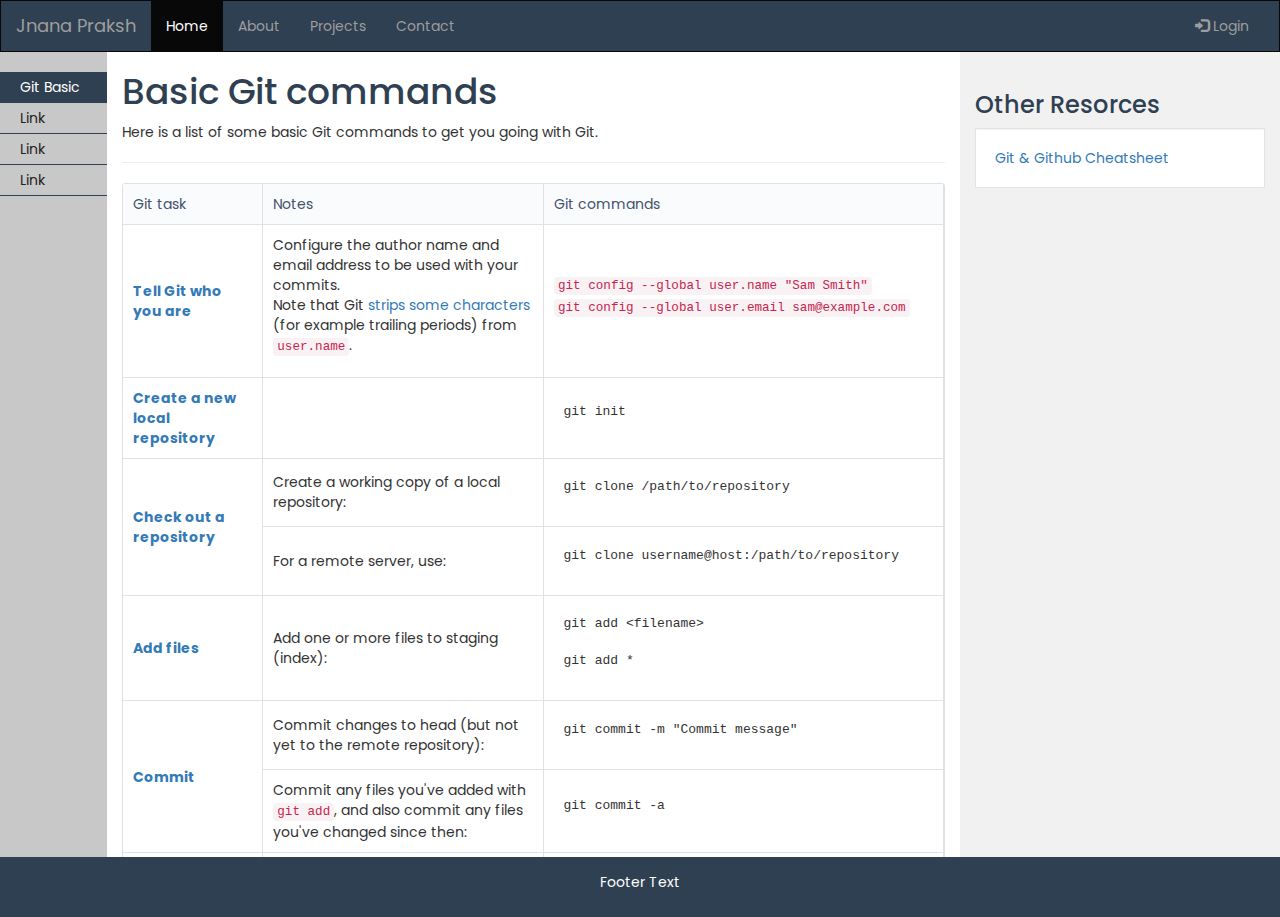
==== js-basics/git-commands.html @ 37b2b0ae "git commends file added" ====
<!DOCTYPE html>
<html lang="en">

<head>
  <title>Git Commands</title>
  <script src="js/nav.js"></script>
  <script>
    cmnHeader()
  </script>

  <link rel="stylesheet" href="css/git-commands.css">


</head>

<body>
  <!-- navbar -->
  <script>
    mainNav()
  </script>

  <div class="container-fluid text-center">
    <div class="row  full-height">
      <script>
        leftNav("git")
      </script>

      <div class="col-sm-8 text-left mid-body">
        <h1>Basic Git commands</h1>
        <p>Here is a list of some basic Git commands to get you going with Git.</p>
        <hr>
        <table class="confluenceTable">
          <tbody>
            <tr>
              <th class="confluenceTh">Git task</th>
              <th class="confluenceTh">Notes</th>
              <th width="400" class="confluenceTh">Git commands</th>
            </tr>
            <tr>
              <td colspan="1" class="confluenceTd"><strong><a rel="nofollow" class="external-link"
                    href="https://www.atlassian.com/git/tutorials/setting-up-a-repository/git-config">Tell Git who you
                    are</a></strong></td>
              <td colspan="1" class="confluenceTd">Configure the author name and email address to be used with your
                commits.<p>Note that Git <a rel="nofollow" class="external-link"
                    href="http://stackoverflow.com/questions/26159274/is-it-possible-to-have-a-trailing-period-in-user-name-in-git/26219423#26219423">strips
                    some characters</a> (for example trailing periods) from <code>user.name</code>.</p>
              </td>
              <td colspan="1" class="confluenceTd"><code>git config --global user.name "Sam Smith"</code>
                <p><code>git config&nbsp;--global&nbsp;user.email sam@example.com</code></p>
              </td>
            </tr>
            <tr>
              <td class="confluenceTd"><strong><a rel="nofollow" class="external-link"
                    href="https://www.atlassian.com/git/tutorials/setting-up-a-repository/git-init">Create a new local
                    repository</a> </strong></td>
              <td class="confluenceTd">&nbsp;</td>
              <td class="confluenceTd">
                <pre>git init</pre>
              </td>
            </tr>
            <tr>
              <td rowspan="2" class="confluenceTd"><strong><a rel="nofollow" class="external-link"
                    href="https://www.atlassian.com/git/tutorials/setting-up-a-repository/git-clone">Check out a
                    repository</a> </strong></td>
              <td class="confluenceTd">Create a working copy of a local repository:</td>
              <td class="confluenceTd">
                <pre>git clone /path/to/repository</pre>
              </td>
            </tr>
            <tr>
              <td class="confluenceTd">For a remote server, use:</td>
              <td class="confluenceTd">
                <pre>git clone username@host:/path/to/repository</pre>
              </td>
            </tr>
            <tr>
              <td class="confluenceTd"><strong><a rel="nofollow" class="external-link"
                    href="https://www.atlassian.com/git/tutorials/saving-changes#git-add">Add files</a> </strong></td>
              <td class="confluenceTd">Add one or more files to staging (index):</td>
              <td class="confluenceTd">
                <pre>git add &lt;filename&gt;

git add *</pre>
              </td>
            </tr>
            <tr>
              <td rowspan="2" class="confluenceTd"><strong><a rel="nofollow" class="external-link"
                    href="https://www.atlassian.com/git/tutorials/saving-changes#git-commit">Commit</a> </strong></td>
              <td colspan="1" class="confluenceTd">Commit changes to head (but not yet to the remote repository):</td>
              <td colspan="1" class="confluenceTd">
                <pre>git commit -m "Commit message"</pre>
              </td>
            </tr>
            <tr>
              <td colspan="1" class="confluenceTd">Commit any files you've added with <code>git add</code>, and also
                commit any files you've changed since then:</td>
              <td colspan="1" class="confluenceTd">
                <pre>git commit -a</pre>
              </td>
            </tr>
            <tr>
              <td colspan="1" class="confluenceTd"><strong><a rel="nofollow" class="external-link"
                    href="https://www.atlassian.com/git/tutorials/syncing#git-push">Push</a> </strong></td>
              <td colspan="1" class="confluenceTd">Send changes to the master branch of your remote repository:</td>
              <td colspan="1" class="confluenceTd">
                <pre>git push origin master</pre>
              </td>
            </tr>
            <tr>
              <td colspan="1" class="confluenceTd"><strong><a rel="nofollow" class="external-link"
                    href="https://www.atlassian.com/git/tutorials/inspecting-a-repository#git-status">Status</a>
                </strong></td>
              <td colspan="1" class="confluenceTd">List the files you've changed and those you still need to add or
                commit:</td>
              <td colspan="1" class="confluenceTd">
                <pre>git status</pre>
              </td>
            </tr>
            <tr>
              <td rowspan="2" class="confluenceTd"><strong><a rel="nofollow" class="external-link"
                    href="https://www.atlassian.com/git/tutorials/syncing#git-remote">Connect to a remote repository</a>
                </strong></td>
              <td colspan="1" class="confluenceTd">If you haven't connected your local repository to a remote server,
                add the server to be able to push to it:</td>
              <td colspan="1" class="confluenceTd"><code>git remote add origin &lt;server&gt;</code></td>
            </tr>
            <tr>
              <td colspan="1" class="confluenceTd">List all currently configured remote repositories:</td>
              <td colspan="1" class="confluenceTd"><code>git remote -v</code></td>
            </tr>
            <tr>
              <td rowspan="7" class="confluenceTd"><strong><a rel="nofollow" class="external-link"
                    href="https://www.atlassian.com/git/tutorials/using-branches">Branches</a> </strong></td>
              <td colspan="1" class="confluenceTd">Create a new branch and switch to it:</td>
              <td colspan="1" class="confluenceTd">
                <pre>git checkout -b &lt;branchname&gt;</pre>
              </td>
            </tr>
            <tr>
              <td colspan="1" class="confluenceTd">Switch from one branch to another:</td>
              <td colspan="1" class="confluenceTd">
                <pre>git checkout &lt;branchname&gt;</pre>
              </td>
            </tr>
            <tr>
              <td colspan="1" class="confluenceTd">List all the branches in your repo, and also tell you what branch
                you're currently in:</td>
              <td colspan="1" class="confluenceTd">
                <pre>git branch</pre>
              </td>
            </tr>
            <tr>
              <td colspan="1" class="confluenceTd">Delete the feature branch:</td>
              <td colspan="1" class="confluenceTd">
                <pre>git branch -d &lt;branchname&gt;</pre>
              </td>
            </tr>
            <tr>
              <td colspan="1" class="confluenceTd">Push the branch to your remote repository, so others can use it:</td>
              <td colspan="1" class="confluenceTd">
                <pre>git push origin &lt;branchname&gt;</pre>
              </td>
            </tr>
            <tr>
              <td colspan="1" class="confluenceTd">Push all branches to your remote repository:</td>
              <td colspan="1" class="confluenceTd">
                <pre>git push --all origin</pre>
              </td>
            </tr>
            <tr>
              <td colspan="1" class="confluenceTd">Delete a branch on your remote repository:</td>
              <td colspan="1" class="confluenceTd">
                <pre>git push origin :&lt;branchname&gt;</pre>
              </td>
            </tr>
            <tr>
              <td rowspan="4" class="confluenceTd"><strong><a rel="nofollow" class="external-link"
                    href="https://www.atlassian.com/git/tutorials/syncing">Update from the remote
                    repository</a></strong></td>
              <td colspan="1" class="confluenceTd">Fetch and merge changes on the remote server to your working
                directory:</td>
              <td colspan="1" class="confluenceTd"><code>git pull</code></td>
            </tr>
            <tr>
              <td colspan="1" class="confluenceTd">To merge a different branch into your active branch:</td>
              <td colspan="1" class="confluenceTd">
                <pre>git merge &lt;branchname&gt;</pre>
              </td>
            </tr>
            <tr>
              <td colspan="1" class="confluenceTd">View all the merge conflicts:<p>View the conflicts against the base
                  file:</p>
                <p>Preview changes, before merging:</p>
              </td>
              <td colspan="1" class="confluenceTd"><code>git diff</code>
                <p><code>git diff --base &lt;filename&gt;</code></p>
                <pre>git diff &lt;sourcebranch&gt; &lt;targetbranch&gt;</pre>
              </td>
            </tr>
            <tr>
              <td colspan="1" class="confluenceTd">After you have manually resolved any conflicts, you mark the changed
                file:</td>
              <td colspan="1" class="confluenceTd">
                <pre>git add &lt;filename&gt;</pre>
              </td>
            </tr>
            <tr>
              <td rowspan="3" class="confluenceTd"><strong>Tags</strong></td>
              <td colspan="1" class="confluenceTd">You can use tagging to mark a significant changeset, such as a
                release:</td>
              <td colspan="1" class="confluenceTd">
                <pre>git tag 1.0.0 &lt;commitID&gt;</pre>
              </td>
            </tr>
            <tr>
              <td colspan="1" class="confluenceTd">CommitId is the leading characters of the changeset ID, up to 10, but
                must be unique. Get the ID using:</td>
              <td colspan="1" class="confluenceTd">
                <pre>git log</pre>
              </td>
            </tr>
            <tr>
              <td colspan="1" class="confluenceTd">Push all tags to remote repository:</td>
              <td colspan="1" class="confluenceTd">
                <pre>git push --tags origin</pre>
              </td>
            </tr>
            <tr>
              <td rowspan="2" class="confluenceTd"><strong><a rel="nofollow" class="external-link"
                    href="https://www.atlassian.com/git/tutorials/undoing-changes">Undo local changes</a> </strong></td>
              <td colspan="1" class="confluenceTd">If you mess up, you can replace the changes in your working tree with
                the last content in head:<p>Changes already added to the index, as well as new files, will be kept.</p>
              </td>
              <td colspan="1" class="confluenceTd">
                <pre>git checkout -- &lt;filename&gt;</pre>
              </td>
            </tr>
            <tr>
              <td colspan="1" class="confluenceTd">Instead, to drop all your local changes and commits, fetch the latest
                history from the server and point your local master branch at it, do this:</td>
              <td colspan="1" class="confluenceTd">
                <pre>git fetch origin

git reset --hard origin/master</pre>
              </td>
            </tr>
            <tr>
              <td class="confluenceTd"><span style="color: rgb(0,0,0);"><strong>Search</strong> </span></td>
              <td colspan="1" class="confluenceTd">Search the working directory for <code>foo()</code>:</td>
              <td colspan="1" class="confluenceTd"><code>git grep "foo()"</code></td>
            </tr>
          </tbody>
        </table>
      </div>

      <!-- RIGHT CONTAINER -->
      <div class="col-sm-3 sidenav">
        <h3>Other Resorces</h3>
        <div class="well">

          <a href="https://dev.to/zinox9/git-github-cheatsheet-22ok" target="blank">Git & Github Cheatsheet</a>
        </div>

      </div>
    </div>
  </div>

  <!-- footer -->
  <script>
    bottomfooter()
  </script>

</body>

</html>
---- js-basics/css/git-commands.css ----
table.confluenceTable {
  margin-top: 12px;
  border-collapse: separate;
  border-spacing: 0;
  border: 1px solid #DFE1E6;
  -webkit-border-radius: 3px;
  -moz-border-radius: 3px;
}

thead,
tbody,
tfoot {
  border-bottom: 2px solid #DFE1E6;
}

table.confluenceTable th.confluenceTh {
  background-color: #FAFBFC;
  height: 40px;
  vertical-align: middle;
  padding-top: 0;
  padding-bottom: 0;
  font-weight: normal;
  color: #42526E;
}

table.confluenceTable th.confluenceTh,
table.confluenceTable td.confluenceTd {
  padding: 10px;
  border-style: solid;
  border-color: #DFE1E6;
  border-right-width: 1px;
  border-bottom-width: 1px;
  border-top-width: 0;
  border-left-width: 0;
}

 table.confluenceTable th.confluenceTh,  table.confluenceTable td.confluenceTd {
  padding: 10px;
  border-style: solid;
  border-color: #DFE1E6;
  border-right-width: 1px;
  border-bottom-width: 1px;
  border-top-width: 0;
  border-left-width: 0;
}

pre {
  display: block;
  padding: 9.5px;
  margin: 0 0 10px;
  font-size: 13px;
  line-height: 1.42857143;
  color: #333;
  word-break: break-all;
  word-wrap: break-word;
  background-color: #fff;
  border: none;
  border-radius: 0px;
}
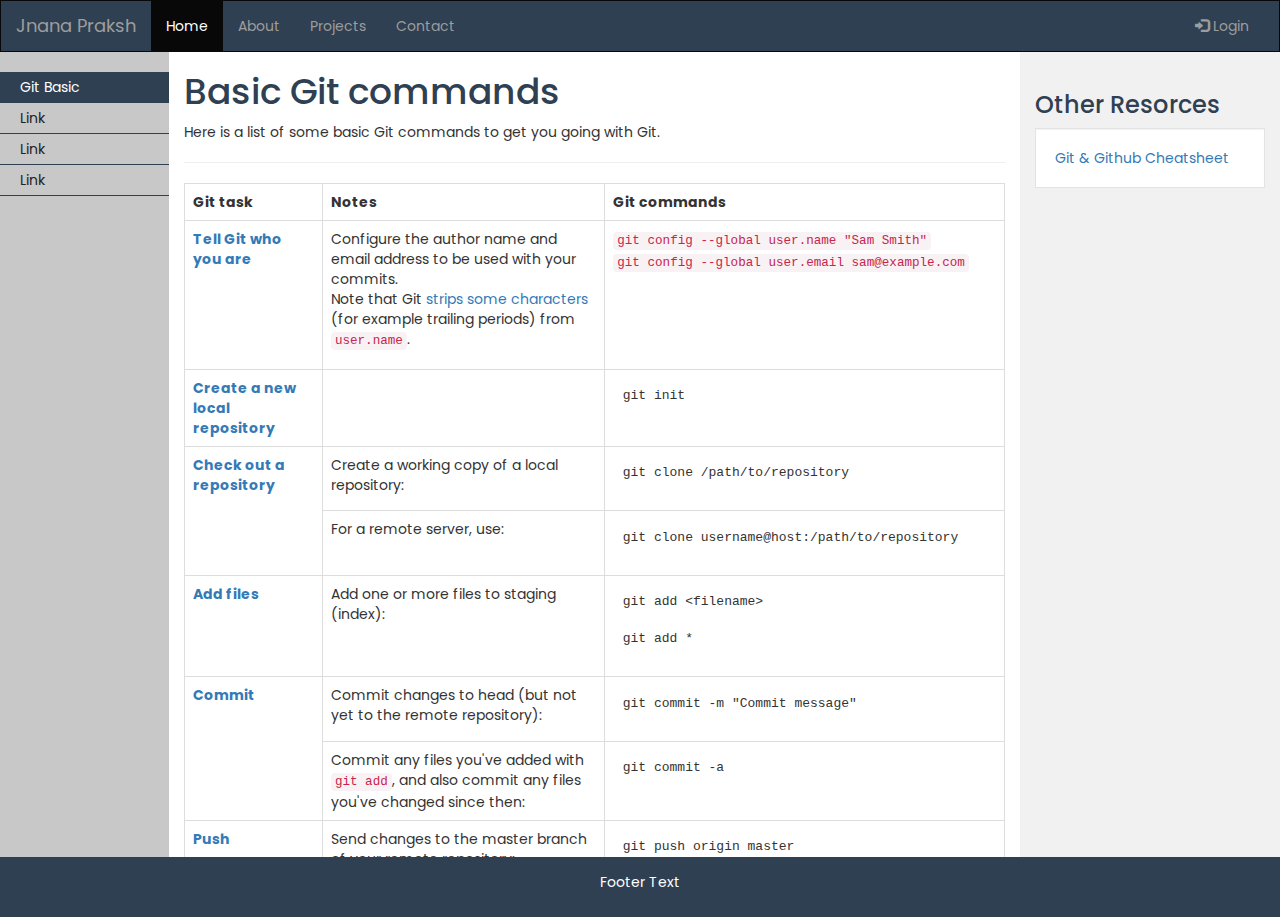
==== commit 9639af05: "Responcive layout done" ====
--- a/js-basics/git-commands.html
+++ b/js-basics/git-commands.html
@@ -4,9 +4,7 @@
 <head>
   <title>Git Commands</title>
   <script src="js/nav.js"></script>
-  <script>
-    cmnHeader()
-  </script>
+  <script>  cmnHeader()   </script>
 
   <link rel="stylesheet" href="css/git-commands.css">
 
@@ -25,236 +23,248 @@
         leftNav("git")
       </script>
 
-      <div class="col-sm-8 text-left mid-body">
+      <div class="col-xs-12 col-sm-10 col-md-10 text-left mid-body">
         <h1>Basic Git commands</h1>
         <p>Here is a list of some basic Git commands to get you going with Git.</p>
         <hr>
-        <table class="confluenceTable">
-          <tbody>
-            <tr>
-              <th class="confluenceTh">Git task</th>
-              <th class="confluenceTh">Notes</th>
-              <th width="400" class="confluenceTh">Git commands</th>
-            </tr>
-            <tr>
-              <td colspan="1" class="confluenceTd"><strong><a rel="nofollow" class="external-link"
-                    href="https://www.atlassian.com/git/tutorials/setting-up-a-repository/git-config">Tell Git who you
-                    are</a></strong></td>
-              <td colspan="1" class="confluenceTd">Configure the author name and email address to be used with your
-                commits.<p>Note that Git <a rel="nofollow" class="external-link"
-                    href="http://stackoverflow.com/questions/26159274/is-it-possible-to-have-a-trailing-period-in-user-name-in-git/26219423#26219423">strips
-                    some characters</a> (for example trailing periods) from <code>user.name</code>.</p>
-              </td>
-              <td colspan="1" class="confluenceTd"><code>git config --global user.name "Sam Smith"</code>
-                <p><code>git config&nbsp;--global&nbsp;user.email sam@example.com</code></p>
-              </td>
-            </tr>
-            <tr>
-              <td class="confluenceTd"><strong><a rel="nofollow" class="external-link"
-                    href="https://www.atlassian.com/git/tutorials/setting-up-a-repository/git-init">Create a new local
-                    repository</a> </strong></td>
-              <td class="confluenceTd">&nbsp;</td>
-              <td class="confluenceTd">
-                <pre>git init</pre>
-              </td>
-            </tr>
-            <tr>
-              <td rowspan="2" class="confluenceTd"><strong><a rel="nofollow" class="external-link"
-                    href="https://www.atlassian.com/git/tutorials/setting-up-a-repository/git-clone">Check out a
-                    repository</a> </strong></td>
-              <td class="confluenceTd">Create a working copy of a local repository:</td>
-              <td class="confluenceTd">
-                <pre>git clone /path/to/repository</pre>
-              </td>
-            </tr>
-            <tr>
-              <td class="confluenceTd">For a remote server, use:</td>
-              <td class="confluenceTd">
-                <pre>git clone username@host:/path/to/repository</pre>
-              </td>
-            </tr>
-            <tr>
-              <td class="confluenceTd"><strong><a rel="nofollow" class="external-link"
-                    href="https://www.atlassian.com/git/tutorials/saving-changes#git-add">Add files</a> </strong></td>
-              <td class="confluenceTd">Add one or more files to staging (index):</td>
-              <td class="confluenceTd">
-                <pre>git add &lt;filename&gt;
+        <div class="table-responsive">
+
+
+          <table class="table table-bordered" cellspacing=0>
+            <tbody>
+              <tr>
+                <th class="confluenceTh">Git task</th>
+                <th class="confluenceTh">Notes</th>
+                <th width="400" class="confluenceTh">Git commands</th>
+              </tr>
+              <tr>
+                <td colspan="1" class="confluenceTd"><strong><a rel="nofollow" class="external-link"
+                      href="https://www.atlassian.com/git/tutorials/setting-up-a-repository/git-config">Tell Git who you
+                      are</a></strong></td>
+                <td colspan="1" class="confluenceTd">Configure the author name and email address to be used with your
+                  commits.<p>Note that Git <a rel="nofollow" class="external-link"
+                      href="http://stackoverflow.com/questions/26159274/is-it-possible-to-have-a-trailing-period-in-user-name-in-git/26219423#26219423">strips
+                      some characters</a> (for example trailing periods) from <code>user.name</code>.</p>
+                </td>
+                <td colspan="1" class="confluenceTd"><code>git config --global user.name "Sam Smith"</code>
+                  <p><code>git config&nbsp;--global&nbsp;user.email sam@example.com</code></p>
+                </td>
+              </tr>
+              <tr>
+                <td class="confluenceTd"><strong><a rel="nofollow" class="external-link"
+                      href="https://www.atlassian.com/git/tutorials/setting-up-a-repository/git-init">Create a new local
+                      repository</a> </strong></td>
+                <td class="confluenceTd">&nbsp;</td>
+                <td class="confluenceTd">
+                  <pre>git init</pre>
+                </td>
+              </tr>
+              <tr>
+                <td rowspan="2" class="confluenceTd"><strong><a rel="nofollow" class="external-link"
+                      href="https://www.atlassian.com/git/tutorials/setting-up-a-repository/git-clone">Check out a
+                      repository</a> </strong></td>
+                <td class="confluenceTd">Create a working copy of a local repository:</td>
+                <td class="confluenceTd">
+                  <pre>git clone /path/to/repository</pre>
+                </td>
+              </tr>
+              <tr>
+                <td class="confluenceTd">For a remote server, use:</td>
+                <td class="confluenceTd">
+                  <pre>git clone username@host:/path/to/repository</pre>
+                </td>
+              </tr>
+              <tr>
+                <td class="confluenceTd"><strong><a rel="nofollow" class="external-link"
+                      href="https://www.atlassian.com/git/tutorials/saving-changes#git-add">Add files</a> </strong></td>
+                <td class="confluenceTd">Add one or more files to staging (index):</td>
+                <td class="confluenceTd">
+                  <pre>git add &lt;filename&gt;
 
 git add *</pre>
-              </td>
-            </tr>
-            <tr>
-              <td rowspan="2" class="confluenceTd"><strong><a rel="nofollow" class="external-link"
-                    href="https://www.atlassian.com/git/tutorials/saving-changes#git-commit">Commit</a> </strong></td>
-              <td colspan="1" class="confluenceTd">Commit changes to head (but not yet to the remote repository):</td>
-              <td colspan="1" class="confluenceTd">
-                <pre>git commit -m "Commit message"</pre>
-              </td>
-            </tr>
-            <tr>
-              <td colspan="1" class="confluenceTd">Commit any files you've added with <code>git add</code>, and also
-                commit any files you've changed since then:</td>
-              <td colspan="1" class="confluenceTd">
-                <pre>git commit -a</pre>
-              </td>
-            </tr>
-            <tr>
-              <td colspan="1" class="confluenceTd"><strong><a rel="nofollow" class="external-link"
-                    href="https://www.atlassian.com/git/tutorials/syncing#git-push">Push</a> </strong></td>
-              <td colspan="1" class="confluenceTd">Send changes to the master branch of your remote repository:</td>
-              <td colspan="1" class="confluenceTd">
-                <pre>git push origin master</pre>
-              </td>
-            </tr>
-            <tr>
-              <td colspan="1" class="confluenceTd"><strong><a rel="nofollow" class="external-link"
-                    href="https://www.atlassian.com/git/tutorials/inspecting-a-repository#git-status">Status</a>
-                </strong></td>
-              <td colspan="1" class="confluenceTd">List the files you've changed and those you still need to add or
-                commit:</td>
-              <td colspan="1" class="confluenceTd">
-                <pre>git status</pre>
-              </td>
-            </tr>
-            <tr>
-              <td rowspan="2" class="confluenceTd"><strong><a rel="nofollow" class="external-link"
-                    href="https://www.atlassian.com/git/tutorials/syncing#git-remote">Connect to a remote repository</a>
-                </strong></td>
-              <td colspan="1" class="confluenceTd">If you haven't connected your local repository to a remote server,
-                add the server to be able to push to it:</td>
-              <td colspan="1" class="confluenceTd"><code>git remote add origin &lt;server&gt;</code></td>
-            </tr>
-            <tr>
-              <td colspan="1" class="confluenceTd">List all currently configured remote repositories:</td>
-              <td colspan="1" class="confluenceTd"><code>git remote -v</code></td>
-            </tr>
-            <tr>
-              <td rowspan="7" class="confluenceTd"><strong><a rel="nofollow" class="external-link"
-                    href="https://www.atlassian.com/git/tutorials/using-branches">Branches</a> </strong></td>
-              <td colspan="1" class="confluenceTd">Create a new branch and switch to it:</td>
-              <td colspan="1" class="confluenceTd">
-                <pre>git checkout -b &lt;branchname&gt;</pre>
-              </td>
-            </tr>
-            <tr>
-              <td colspan="1" class="confluenceTd">Switch from one branch to another:</td>
-              <td colspan="1" class="confluenceTd">
-                <pre>git checkout &lt;branchname&gt;</pre>
-              </td>
-            </tr>
-            <tr>
-              <td colspan="1" class="confluenceTd">List all the branches in your repo, and also tell you what branch
-                you're currently in:</td>
-              <td colspan="1" class="confluenceTd">
-                <pre>git branch</pre>
-              </td>
-            </tr>
-            <tr>
-              <td colspan="1" class="confluenceTd">Delete the feature branch:</td>
-              <td colspan="1" class="confluenceTd">
-                <pre>git branch -d &lt;branchname&gt;</pre>
-              </td>
-            </tr>
-            <tr>
-              <td colspan="1" class="confluenceTd">Push the branch to your remote repository, so others can use it:</td>
-              <td colspan="1" class="confluenceTd">
-                <pre>git push origin &lt;branchname&gt;</pre>
-              </td>
-            </tr>
-            <tr>
-              <td colspan="1" class="confluenceTd">Push all branches to your remote repository:</td>
-              <td colspan="1" class="confluenceTd">
-                <pre>git push --all origin</pre>
-              </td>
-            </tr>
-            <tr>
-              <td colspan="1" class="confluenceTd">Delete a branch on your remote repository:</td>
-              <td colspan="1" class="confluenceTd">
-                <pre>git push origin :&lt;branchname&gt;</pre>
-              </td>
-            </tr>
-            <tr>
-              <td rowspan="4" class="confluenceTd"><strong><a rel="nofollow" class="external-link"
-                    href="https://www.atlassian.com/git/tutorials/syncing">Update from the remote
-                    repository</a></strong></td>
-              <td colspan="1" class="confluenceTd">Fetch and merge changes on the remote server to your working
-                directory:</td>
-              <td colspan="1" class="confluenceTd"><code>git pull</code></td>
-            </tr>
-            <tr>
-              <td colspan="1" class="confluenceTd">To merge a different branch into your active branch:</td>
-              <td colspan="1" class="confluenceTd">
-                <pre>git merge &lt;branchname&gt;</pre>
-              </td>
-            </tr>
-            <tr>
-              <td colspan="1" class="confluenceTd">View all the merge conflicts:<p>View the conflicts against the base
-                  file:</p>
-                <p>Preview changes, before merging:</p>
-              </td>
-              <td colspan="1" class="confluenceTd"><code>git diff</code>
-                <p><code>git diff --base &lt;filename&gt;</code></p>
-                <pre>git diff &lt;sourcebranch&gt; &lt;targetbranch&gt;</pre>
-              </td>
-            </tr>
-            <tr>
-              <td colspan="1" class="confluenceTd">After you have manually resolved any conflicts, you mark the changed
-                file:</td>
-              <td colspan="1" class="confluenceTd">
-                <pre>git add &lt;filename&gt;</pre>
-              </td>
-            </tr>
-            <tr>
-              <td rowspan="3" class="confluenceTd"><strong>Tags</strong></td>
-              <td colspan="1" class="confluenceTd">You can use tagging to mark a significant changeset, such as a
-                release:</td>
-              <td colspan="1" class="confluenceTd">
-                <pre>git tag 1.0.0 &lt;commitID&gt;</pre>
-              </td>
-            </tr>
-            <tr>
-              <td colspan="1" class="confluenceTd">CommitId is the leading characters of the changeset ID, up to 10, but
-                must be unique. Get the ID using:</td>
-              <td colspan="1" class="confluenceTd">
-                <pre>git log</pre>
-              </td>
-            </tr>
-            <tr>
-              <td colspan="1" class="confluenceTd">Push all tags to remote repository:</td>
-              <td colspan="1" class="confluenceTd">
-                <pre>git push --tags origin</pre>
-              </td>
-            </tr>
-            <tr>
-              <td rowspan="2" class="confluenceTd"><strong><a rel="nofollow" class="external-link"
-                    href="https://www.atlassian.com/git/tutorials/undoing-changes">Undo local changes</a> </strong></td>
-              <td colspan="1" class="confluenceTd">If you mess up, you can replace the changes in your working tree with
-                the last content in head:<p>Changes already added to the index, as well as new files, will be kept.</p>
-              </td>
-              <td colspan="1" class="confluenceTd">
-                <pre>git checkout -- &lt;filename&gt;</pre>
-              </td>
-            </tr>
-            <tr>
-              <td colspan="1" class="confluenceTd">Instead, to drop all your local changes and commits, fetch the latest
-                history from the server and point your local master branch at it, do this:</td>
-              <td colspan="1" class="confluenceTd">
-                <pre>git fetch origin
+                </td>
+              </tr>
+              <tr>
+                <td rowspan="2" class="confluenceTd"><strong><a rel="nofollow" class="external-link"
+                      href="https://www.atlassian.com/git/tutorials/saving-changes#git-commit">Commit</a> </strong></td>
+                <td colspan="1" class="confluenceTd">Commit changes to head (but not yet to the remote repository):</td>
+                <td colspan="1" class="confluenceTd">
+                  <pre>git commit -m "Commit message"</pre>
+                </td>
+              </tr>
+              <tr>
+                <td colspan="1" class="confluenceTd">Commit any files you've added with <code>git add</code>, and also
+                  commit any files you've changed since then:</td>
+                <td colspan="1" class="confluenceTd">
+                  <pre>git commit -a</pre>
+                </td>
+              </tr>
+              <tr>
+                <td colspan="1" class="confluenceTd"><strong><a rel="nofollow" class="external-link"
+                      href="https://www.atlassian.com/git/tutorials/syncing#git-push">Push</a> </strong></td>
+                <td colspan="1" class="confluenceTd">Send changes to the master branch of your remote repository:</td>
+                <td colspan="1" class="confluenceTd">
+                  <pre>git push origin master</pre>
+                </td>
+              </tr>
+              <tr>
+                <td colspan="1" class="confluenceTd"><strong><a rel="nofollow" class="external-link"
+                      href="https://www.atlassian.com/git/tutorials/inspecting-a-repository#git-status">Status</a>
+                  </strong></td>
+                <td colspan="1" class="confluenceTd">List the files you've changed and those you still need to add or
+                  commit:</td>
+                <td colspan="1" class="confluenceTd">
+                  <pre>git status</pre>
+                </td>
+              </tr>
+              <tr>
+                <td rowspan="2" class="confluenceTd"><strong><a rel="nofollow" class="external-link"
+                      href="https://www.atlassian.com/git/tutorials/syncing#git-remote">Connect to a remote
+                      repository</a>
+                  </strong></td>
+                <td colspan="1" class="confluenceTd">If you haven't connected your local repository to a remote server,
+                  add the server to be able to push to it:</td>
+                <td colspan="1" class="confluenceTd"><code>git remote add origin &lt;server&gt;</code></td>
+              </tr>
+              <tr>
+                <td colspan="1" class="confluenceTd">List all currently configured remote repositories:</td>
+                <td colspan="1" class="confluenceTd"><code>git remote -v</code></td>
+              </tr>
+              <tr>
+                <td rowspan="7" class="confluenceTd"><strong><a rel="nofollow" class="external-link"
+                      href="https://www.atlassian.com/git/tutorials/using-branches">Branches</a> </strong></td>
+                <td colspan="1" class="confluenceTd">Create a new branch and switch to it:</td>
+                <td colspan="1" class="confluenceTd">
+                  <pre>git checkout -b &lt;branchname&gt;</pre>
+                </td>
+              </tr>
+              <tr>
+                <td colspan="1" class="confluenceTd">Switch from one branch to another:</td>
+                <td colspan="1" class="confluenceTd">
+                  <pre>git checkout &lt;branchname&gt;</pre>
+                </td>
+              </tr>
+              <tr>
+                <td colspan="1" class="confluenceTd">List all the branches in your repo, and also tell you what branch
+                  you're currently in:</td>
+                <td colspan="1" class="confluenceTd">
+                  <pre>git branch</pre>
+                </td>
+              </tr>
+              <tr>
+                <td colspan="1" class="confluenceTd">Delete the feature branch:</td>
+                <td colspan="1" class="confluenceTd">
+                  <pre>git branch -d &lt;branchname&gt;</pre>
+                </td>
+              </tr>
+              <tr>
+                <td colspan="1" class="confluenceTd">Push the branch to your remote repository, so others can use it:
+                </td>
+                <td colspan="1" class="confluenceTd">
+                  <pre>git push origin &lt;branchname&gt;</pre>
+                </td>
+              </tr>
+              <tr>
+                <td colspan="1" class="confluenceTd">Push all branches to your remote repository:</td>
+                <td colspan="1" class="confluenceTd">
+                  <pre>git push --all origin</pre>
+                </td>
+              </tr>
+              <tr>
+                <td colspan="1" class="confluenceTd">Delete a branch on your remote repository:</td>
+                <td colspan="1" class="confluenceTd">
+                  <pre>git push origin :&lt;branchname&gt;</pre>
+                </td>
+              </tr>
+              <tr>
+                <td rowspan="4" class="confluenceTd"><strong><a rel="nofollow" class="external-link"
+                      href="https://www.atlassian.com/git/tutorials/syncing">Update from the remote
+                      repository</a></strong></td>
+                <td colspan="1" class="confluenceTd">Fetch and merge changes on the remote server to your working
+                  directory:</td>
+                <td colspan="1" class="confluenceTd"><code>git pull</code></td>
+              </tr>
+              <tr>
+                <td colspan="1" class="confluenceTd">To merge a different branch into your active branch:</td>
+                <td colspan="1" class="confluenceTd">
+                  <pre>git merge &lt;branchname&gt;</pre>
+                </td>
+              </tr>
+              <tr>
+                <td colspan="1" class="confluenceTd">View all the merge conflicts:<p>View the conflicts against the base
+                    file:</p>
+                  <p>Preview changes, before merging:</p>
+                </td>
+                <td colspan="1" class="confluenceTd"><code>git diff</code>
+                  <p><code>git diff --base &lt;filename&gt;</code></p>
+                  <pre>git diff &lt;sourcebranch&gt; &lt;targetbranch&gt;</pre>
+                </td>
+              </tr>
+              <tr>
+                <td colspan="1" class="confluenceTd">After you have manually resolved any conflicts, you mark the
+                  changed
+                  file:</td>
+                <td colspan="1" class="confluenceTd">
+                  <pre>git add &lt;filename&gt;</pre>
+                </td>
+              </tr>
+              <tr>
+                <td rowspan="3" class="confluenceTd"><strong>Tags</strong></td>
+                <td colspan="1" class="confluenceTd">You can use tagging to mark a significant changeset, such as a
+                  release:</td>
+                <td colspan="1" class="confluenceTd">
+                  <pre>git tag 1.0.0 &lt;commitID&gt;</pre>
+                </td>
+              </tr>
+              <tr>
+                <td colspan="1" class="confluenceTd">CommitId is the leading characters of the changeset ID, up to 10,
+                  but
+                  must be unique. Get the ID using:</td>
+                <td colspan="1" class="confluenceTd">
+                  <pre>git log</pre>
+                </td>
+              </tr>
+              <tr>
+                <td colspan="1" class="confluenceTd">Push all tags to remote repository:</td>
+                <td colspan="1" class="confluenceTd">
+                  <pre>git push --tags origin</pre>
+                </td>
+              </tr>
+              <tr>
+                <td rowspan="2" class="confluenceTd"><strong><a rel="nofollow" class="external-link"
+                      href="https://www.atlassian.com/git/tutorials/undoing-changes">Undo local changes</a> </strong>
+                </td>
+                <td colspan="1" class="confluenceTd">If you mess up, you can replace the changes in your working tree
+                  with
+                  the last content in head:<p>Changes already added to the index, as well as new files, will be kept.
+                  </p>
+                </td>
+                <td colspan="1" class="confluenceTd">
+                  <pre>git checkout -- &lt;filename&gt;</pre>
+                </td>
+              </tr>
+              <tr>
+                <td colspan="1" class="confluenceTd">Instead, to drop all your local changes and commits, fetch the
+                  latest
+                  history from the server and point your local master branch at it, do this:</td>
+                <td colspan="1" class="confluenceTd">
+                  <pre>git fetch origin
 
 git reset --hard origin/master</pre>
-              </td>
-            </tr>
-            <tr>
-              <td class="confluenceTd"><span style="color: rgb(0,0,0);"><strong>Search</strong> </span></td>
-              <td colspan="1" class="confluenceTd">Search the working directory for <code>foo()</code>:</td>
-              <td colspan="1" class="confluenceTd"><code>git grep "foo()"</code></td>
-            </tr>
-          </tbody>
-        </table>
+                </td>
+              </tr>
+              <tr>
+                <td class="confluenceTd"><span style="color: rgb(0,0,0);"><strong>Search</strong> </span></td>
+                <td colspan="1" class="confluenceTd">Search the working directory for <code>foo()</code>:</td>
+                <td colspan="1" class="confluenceTd"><code>git grep "foo()"</code></td>
+              </tr>
+            </tbody>
+          </table>
+        </div>
       </div>
 
       <!-- RIGHT CONTAINER -->
-      <div class="col-sm-3 sidenav">
+      <div class="col-xs-12 col-sm-12 col-md-3 sidenav">
         <h3>Other Resorces</h3>
         <div class="well">
 
--- a/js-basics/css/git-commands.css
+++ b/js-basics/css/git-commands.css
@@ -1,4 +1,4 @@
-table.confluenceTable {
+/* table.confluenceTable {
   margin-top: 12px;
   border-collapse: separate;
   border-spacing: 0;
@@ -21,9 +21,9 @@
   padding-bottom: 0;
   font-weight: normal;
   color: #42526E;
-}
+} */
 
-table.confluenceTable th.confluenceTh,
+/* table.confluenceTable th.confluenceTh,
 table.confluenceTable td.confluenceTd {
   padding: 10px;
   border-style: solid;
@@ -42,7 +42,7 @@
   border-bottom-width: 1px;
   border-top-width: 0;
   border-left-width: 0;
-}
+} */
 
 pre {
   display: block;
